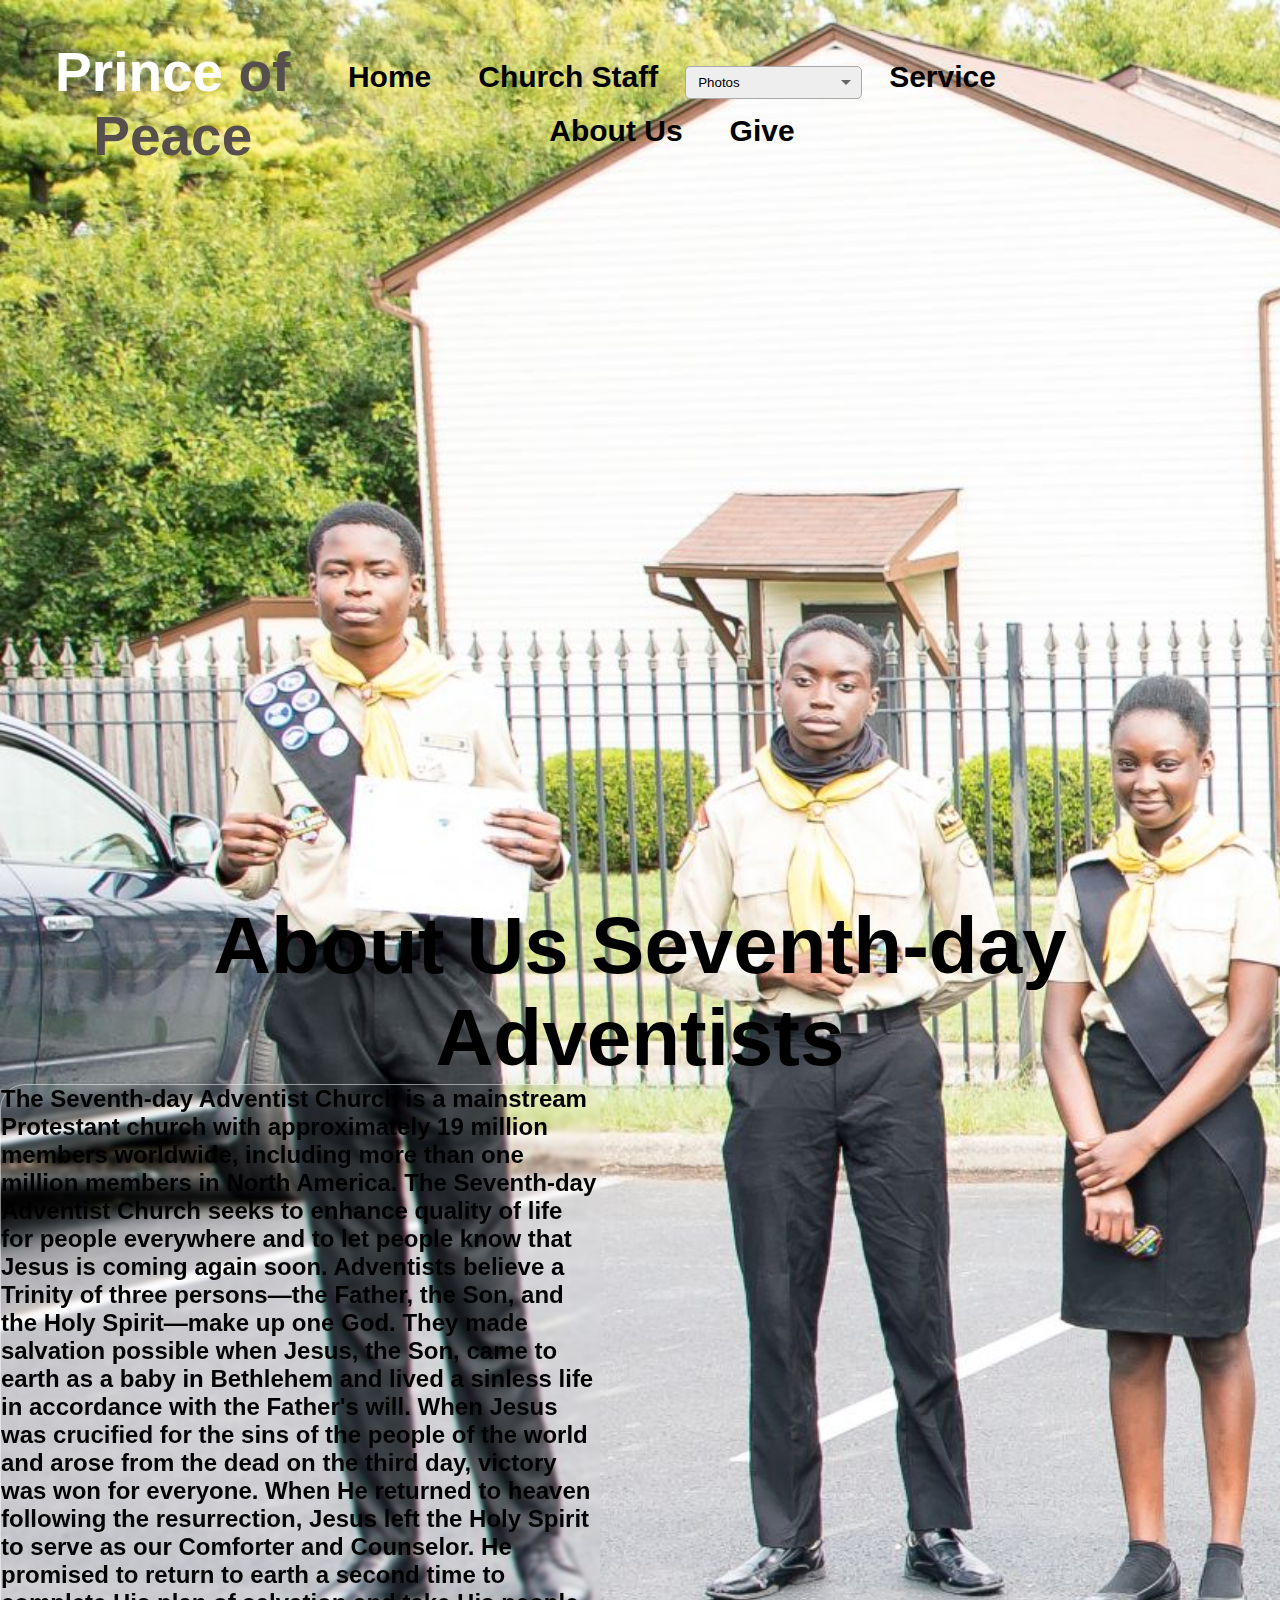
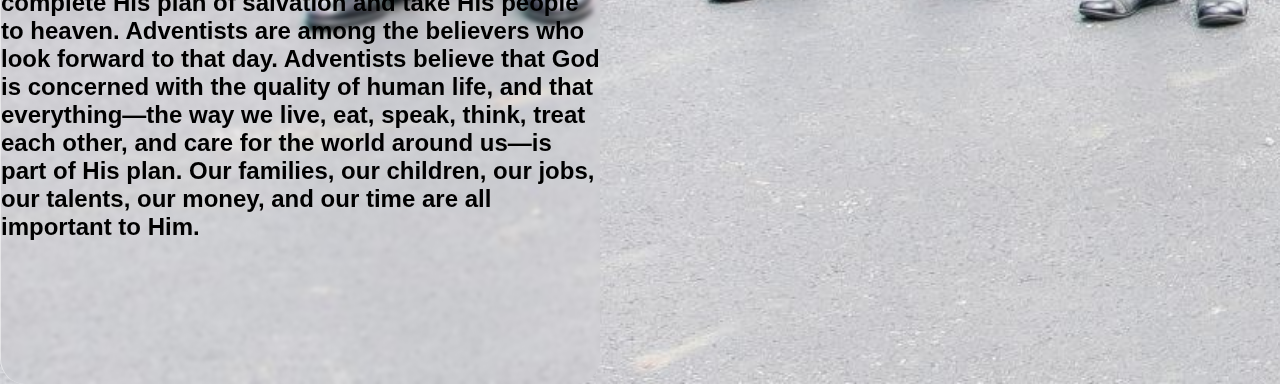
==== AboutUs.html @ 027e5aa0 "Co-authored-by: Rutherford <ruttherford@users.noreply.github.com> Co-authored-by: gideona1 <gideona1" ====
<!DOCTYPE html>
<html>
<head>
<title>About us</title>
<link rel="stylesheet" type="text/css" href="styles.css"/>
</head>
 
<style>
    * {
  margin: 0;
  padding: 0;
  box-sizing: border-box;
  font-family: Calibri,Candara,Segoe,Segoe UI,Optima,Arial,sans-serif; 
}
    body{
        background-size: cover;
        background-image: url(PF.jpeg);
        background-repeat: no-repeat;
 
    }
    h1 {
        text-align: center;
        position: relative;
        background-color: transparent;
        font-size: 5em;
    }
   p.bl {
    display: flex;
    text-align: left;
    justify-content: left;
    height: auto;
   
    width: 25em;
    min-height: 100vh;
    border-top: 1px solid rgba(255, 255, 255, 0.5);
    border-left: 1px solid rgba(255, 255, 255, 0.5);
    backdrop-filter: blur(2px);
    border-radius: 25px;
    font-family: Calibri,Candara,Segoe,Segoe UI,Optima,Arial,sans-serif; 
    font-weight: bolder;
    font-size: 150%;
   }
</style>

<body>
  <header>
    <div class="hero">
      <nav> 
      <h2 class="logo">Prince <span>of Peace</span> </h2>
      <ul>
         <li><button><a href="#">Home</a></button></li>
         <li><button><a href="Staff.html">Church Staff</a></button></li>
         <select class="select">
          <option disabled selected>Photos</option>
          <option value = "#">Education Department</option>
          <option value = "#">Pathfinder club</option>
          <option value = "#">Young Ladies</option>
          <option value = "#">Women's Ministry</option>
          <option value = "#">Men's Ministry</option>
         </select>
         <li> <button><a href="#">Service</a></button></li>

         <li><button> <a href="AboutUs.html">About Us</a></button></li>
         <li><button> <a href="https://adventistgiving.org/#/org/ANBF23/envelope/start">Give</a></button></li>
      </ul>

      </nav>
    </div>
  </header>
 
  <h1>About Us Seventh-day Adventists</h1>
  <p class="bl" >
    The Seventh-day Adventist Church is a mainstream Protestant church with approximately 19 million members worldwide, including more than one million members in North America. The Seventh-day Adventist Church seeks to enhance quality of life for people everywhere and to let people know that Jesus is coming again soon.
Adventists believe a Trinity of three persons—the Father, the Son, and the Holy Spirit—make up one God. They made salvation possible when Jesus, the Son, came to earth as a baby in Bethlehem and lived a sinless life in accordance with the Father's will. When Jesus was crucified for the sins of the people of the world and arose from the dead on the third day, victory was won for everyone.
When He returned to heaven following the resurrection, Jesus left the Holy Spirit to serve as our Comforter and Counselor. He promised to return to earth a second time to complete His plan of salvation and take His people to heaven. Adventists are among the believers who look forward to that day.
Adventists believe that God is concerned with the quality of human life, and that everything—the way we live, eat, speak, think, treat each other, and care for the world around us—is part of His plan. Our families, our children, our jobs, our talents, our money, and our time are all important to Him.
  </p>
</body>
 
</html>
---- styles.css ----
@import url("https://fonts.googleapis.com/css?family=Poppins:300,400,500,600,700,800,900&display=swap");

* {
  margin: 0;
  padding: 0;
  box-sizing: border-box;
  font-family: Calibri,Candara,Segoe,Segoe UI,Optima,Arial,sans-serif; 
}
a {text-decoration: none;
}
a:hover,a:focus,a:active,a:visited{
  text-decoration: none;
  color: black;
}

section {
  position: relative;
  width: 100%;
  height: 100vh;
  overflow: hidden;
  display: flex;
  justify-content: center;
  align-items: center;
  background-repeat: no-repeat;
  background-size: cover;
  background-image: url(Future10.jpg);
}
section:before {
  content: "";
  position: absolute;
  bottom: 0;
  width: 100%;
  height: 100px;
  z-index: 10000;
}
section:after {
  content: "";
  position: absolute;
  top: 0;
  left: 0;
  width: 100%;
  height: 100%;
  background-color: transparent ;
  mix-blend-mode: color;
}
section img {
  position: absolute;
  top: 0;
  left: 0;
  width: 100%;
  height: 100%;
  object-fit: cover;
  pointer-events: none;
}
#text {
  position: relative;
  color: #fff;
  font-size: 10em;
  z-index: 1;
}
header{
  text-align: center;
 
  width: 100%;
  
}
.hero  {
  height: 100vh;
 
  
}

.header overlay {
  width: 100%;
  height: 100%;
  padding: 50px;
  color: #ad2525;
  text-shadow: 1px 1px 1px #333;
  background-image: linear-gradient(
    135deg,
    #9f05ff69 10%,
    #fd5e086b 100%
  );
}
button {
  border: none;
  background: transparent;
  padding: 12px 40x;
  border-radius: 40px;

  color: rgb(0, 0, 0);
  font-weight: bold;
  font-size: 30px;
  transition: 0.4s;

}
button:hover {
  transform: scale(1.2);
  cursor: pointer;
  color: white;
  transition: 0.3s;
}
 

nav {
  display: flex;
  align-items: center;
  justify-content: space-between;
  background-color: transparent;
  color: rgb(255, 255, 255);
  padding-top: 40px;
  padding-left: 2%;
  padding-right: 20%;
  text-align: center;
  font-size: 25px;
}

nav ul li {
  list-style-type: none;
  display: inline-block;
  padding: 10px 20px;
}
nav ul li a {
  color: black;
  text-decoration: none;
  font-weight: bold;
}

nav ul li a:hover {
  color: white;
  transition: 0.3s;
}

.logo {
  color:white;
  font-size: 55px;
}
span {
  color: rgb(87, 78, 78);
}
 
.select{
  padding: 8px 12px;
  color: black; 
  background-color: #eeeeee;
  border: 1px solid darkgrey;
  cursor: pointer;
  border-radius: 5px;

  /*replace defult styling*/
  appearance: none;
  -webkit-appearance: none;
  -moz-appearance: none;
  background-image: url('data:image/svg+xml;utf8,<svg xmlns ="http://www.w3.org/2000/svg" width = "100" height = "50"><polygon points ="0,0 100, 0, 50,50" style ="fill:%23666666;" /></svg>');
  background-position: right 10px top 50%;
  background-repeat:no-repeat;
  background-size: 10px;
  padding-right: 30px;
}
.select :focus,
.select:hover{
  outline: none;
  border: 1px solid darkgrey
}

footer {
  background-color: #333;
  color: rgb(255, 255, 255);
  padding: 10px;
  text-align: center;
}


/* Responsive design */
@media screen and (max-width: 600px) {
  /* Styles for small screens */
  header,
  nav,
  section,
  footer {
    padding: 5px;
  }
}
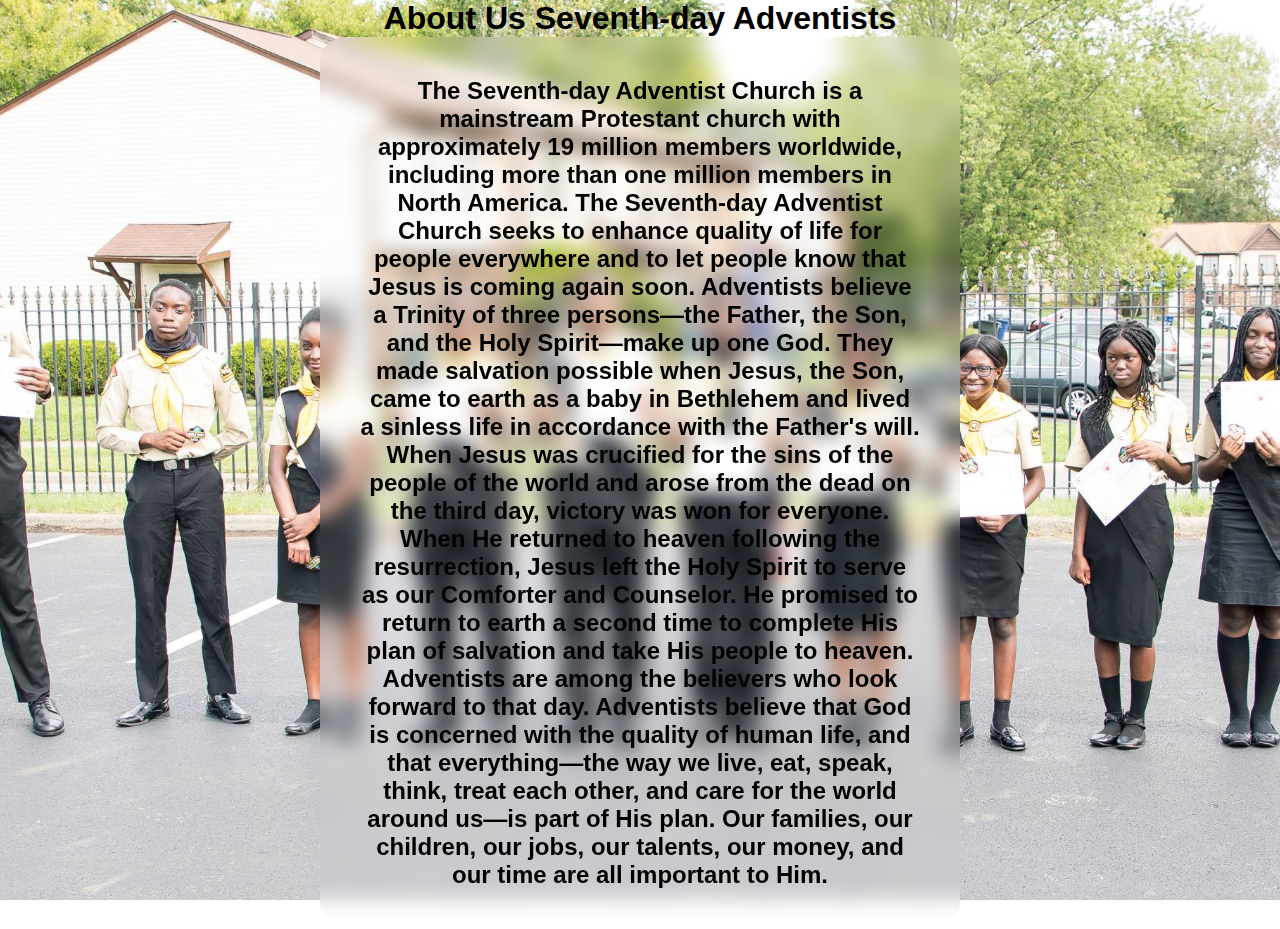
==== commit 90344aaa: "Co-authored-by: Rutherford <ruttherford@users.noreply.github.com>" ====
--- a/AboutUs.html
+++ b/AboutUs.html
@@ -1,80 +1,38 @@
 <!DOCTYPE html>
-<html>
-<head>
-<title>About us</title>
-<link rel="stylesheet" type="text/css" href="styles.css"/>
-</head>
- 
-<style>
-    * {
-  margin: 0;
-  padding: 0;
-  box-sizing: border-box;
-  font-family: Calibri,Candara,Segoe,Segoe UI,Optima,Arial,sans-serif; 
-}
-    body{
-        background-size: cover;
-        background-image: url(PF.jpeg);
-        background-repeat: no-repeat;
- 
-    }
-    h1 {
-        text-align: center;
-        position: relative;
-        background-color: transparent;
-        font-size: 5em;
-    }
-   p.bl {
-    display: flex;
-    text-align: left;
-    justify-content: left;
-    height: auto;
-   
-    width: 25em;
-    min-height: 100vh;
-    border-top: 1px solid rgba(255, 255, 255, 0.5);
-    border-left: 1px solid rgba(255, 255, 255, 0.5);
-    backdrop-filter: blur(2px);
-    border-radius: 25px;
-    font-family: Calibri,Candara,Segoe,Segoe UI,Optima,Arial,sans-serif; 
-    font-weight: bolder;
-    font-size: 150%;
-   }
-</style>
+<html lang="en">
+  <meta name="viewport" content="width=device-width, initial-scale=1.0">
+  <head>
+    <title>About us</title>
+    <link rel="stylesheet" type="text/css" href="styles.css" />
+    <link rel="stylesheet" type="text/css" href="navs.css" />
+    <link rel="stylesheet" type="text/css" href="aboutus.css" />
+    <script type="text/javascript" src="header.js" defer></script>
+  </head>
 
-<body>
-  <header>
-    <div class="hero">
-      <nav> 
-      <h2 class="logo">Prince <span>of Peace</span> </h2>
-      <ul>
-         <li><button><a href="#">Home</a></button></li>
-         <li><button><a href="Staff.html">Church Staff</a></button></li>
-         <select class="select">
-          <option disabled selected>Photos</option>
-          <option value = "#">Education Department</option>
-          <option value = "#">Pathfinder club</option>
-          <option value = "#">Young Ladies</option>
-          <option value = "#">Women's Ministry</option>
-          <option value = "#">Men's Ministry</option>
-         </select>
-         <li> <button><a href="#">Service</a></button></li>
-
-         <li><button> <a href="AboutUs.html">About Us</a></button></li>
-         <li><button> <a href="https://adventistgiving.org/#/org/ANBF23/envelope/start">Give</a></button></li>
-      </ul>
-
-      </nav>
-    </div>
-  </header>
- 
-  <h1>About Us Seventh-day Adventists</h1>
-  <p class="bl" >
-    The Seventh-day Adventist Church is a mainstream Protestant church with approximately 19 million members worldwide, including more than one million members in North America. The Seventh-day Adventist Church seeks to enhance quality of life for people everywhere and to let people know that Jesus is coming again soon.
-Adventists believe a Trinity of three persons—the Father, the Son, and the Holy Spirit—make up one God. They made salvation possible when Jesus, the Son, came to earth as a baby in Bethlehem and lived a sinless life in accordance with the Father's will. When Jesus was crucified for the sins of the people of the world and arose from the dead on the third day, victory was won for everyone.
-When He returned to heaven following the resurrection, Jesus left the Holy Spirit to serve as our Comforter and Counselor. He promised to return to earth a second time to complete His plan of salvation and take His people to heaven. Adventists are among the believers who look forward to that day.
-Adventists believe that God is concerned with the quality of human life, and that everything—the way we live, eat, speak, think, treat each other, and care for the world around us—is part of His plan. Our families, our children, our jobs, our talents, our money, and our time are all important to Him.
-  </p>
-</body>
- 
-</html>+  <body>
+    <pop-header></pop-header>
+    <h1>About Us Seventh-day Adventists</h1>
+    <p class="bl">
+      The Seventh-day Adventist Church is a mainstream Protestant church with
+      approximately 19 million members worldwide, including more than one
+      million members in North America. The Seventh-day Adventist Church seeks
+      to enhance quality of life for people everywhere and to let people know
+      that Jesus is coming again soon. Adventists believe a Trinity of three
+      persons—the Father, the Son, and the Holy Spirit—make up one God. They
+      made salvation possible when Jesus, the Son, came to earth as a baby in
+      Bethlehem and lived a sinless life in accordance with the Father's will.
+      When Jesus was crucified for the sins of the people of the world and arose
+      from the dead on the third day, victory was won for everyone. When He
+      returned to heaven following the resurrection, Jesus left the Holy Spirit
+      to serve as our Comforter and Counselor. He promised to return to earth a
+      second time to complete His plan of salvation and take His people to
+      heaven. Adventists are among the believers who look forward to that day.
+      Adventists believe that God is concerned with the quality of human life,
+      and that everything—the way we live, eat, speak, think, treat each other,
+      and care for the world around us—is part of His plan. Our families, our
+      children, our jobs, our talents, our money, and our time are all important
+      to Him.
+    </p>
+    <pop-footer>
+  </body>
+</html>
--- a/styles.css
+++ b/styles.css
@@ -1,88 +1,107 @@
- 
 @import url("https://fonts.googleapis.com/css?family=Poppins:300,400,500,600,700,800,900&display=swap");
 
 * {
   margin: 0;
   padding: 0;
   box-sizing: border-box;
-  font-family: Calibri,Candara,Segoe,Segoe UI,Optima,Arial,sans-serif; 
+  font-family: Cambria, Cochin, Georgia, Times, "Times New Roman", serif;
+  text-decoration: none;
+  list-style: none;
 }
-a {text-decoration: none;
+body {
+  width: 100%;
+  height: 100vh;
+  background-image: url(Future10.jpg);
+  background-size: cover;
+  background-position: center;
+  animation: change 20s infinite ease-in-out;/*switching speed*/
+  background-attachment: fixed;
 }
-a:hover,a:focus,a:active,a:visited{
-  text-decoration: none;
-  color: black;
+@keyframes change {
+  0% {
+    background-image: url(Future10.jpg);
+  }
+  10% {
+    background-image: url(PF.jpeg);
+  }
+  10% {
+    background-image: url(Future-1.jpg);
+  }
+}
+header {
+  position: sticky;
+  width: 100%;
+  top: 0;
+  z-index: 1000;
+  display: flex;
+  /* align-items: center; */
+  justify-content: center;  
+  padding: 35px, 15%;
+  background-color: #0000001f;
+  backdrop-filter: blur(15px);
 }
 
-section {
-  position: relative;
-  width: 100%;
-  height: 100vh;
-  overflow: hidden;
+.logo {
+  color: #fff;
+  font-size: 50px;
+  font-weight: 700;
+ 
+   margin-left: 4em;  
+    
+  /* display: flex; */
+}
+span {
+  color: rgb(87, 78, 78);
+   
+}
+.navbar {
   display: flex;
+    align-items: center;
   justify-content: center;
-  align-items: center;
-  background-repeat: no-repeat;
-  background-size: cover;
-  background-image: url(Future10.jpg);
+  top: 0px;
 }
-section:before {
-  content: "";
-  position: absolute;
-  bottom: 0;
-  width: 100%;
-  height: 100px;
-  z-index: 10000;
+.navbar a {
+  font-size: 2em;
+  font-weight: 500;
+  padding: 10px 20px;
+  color: #f5f5f5;
+  transition: transform 0.45s ease;
+  border-radius: 5px;
+  display: flex; /* flex behavior (displays children inline) */
+  justify-content: center; /* horizontal centering */
+  align-items: center; /* vertical centering */
+  margin: 0;
+  top: 0;
 }
-section:after {
-  content: "";
-  position: absolute;
-  top: 0;
-  left: 0;
-  width: 100%;
-  height: 100%;
-  background-color: transparent ;
-  mix-blend-mode: color;
+.navbar a:hover {
+  transform: scale(1.2);
+  backdrop-filter: 10px;
+  cursor: pointer;
 }
-section img {
-  position: absolute;
-  top: 0;
-  left: 0;
-  width: 100%;
-  height: 100%;
-  object-fit: cover;
-  pointer-events: none;
-}
-#text {
-  position: relative;
+#menu-icon {
+  font-size: 30px;
+  z-index: 10001;
   color: #fff;
-  font-size: 10em;
-  z-index: 1;
-}
-header{
-  text-align: center;
- 
-  width: 100%;
-  
-}
-.hero  {
-  height: 100vh;
- 
-  
+  cursor: pointer;
 }
 
-.header overlay {
-  width: 100%;
-  height: 100%;
-  padding: 50px;
-  color: #ad2525;
-  text-shadow: 1px 1px 1px #333;
-  background-image: linear-gradient(
-    135deg,
-    #9f05ff69 10%,
-    #fd5e086b 100%
-  );
+.header-btn a {
+  padding: 10px 20px;
+  color: #fff;
+  font-size: 15px;
+  font-weight: 6000;
 }
+.header-btn .Give {
+  background: green;
+  border: 2px solid;
+  border-radius: 5px;
+  transition: all 0.5s ease;
+}
+.header-btn .Give:hover {
+  border: 2px solid #c32865;
+  background: transparent;
+}
+
 button {
   border: none;
   background: transparent;
@@ -91,60 +110,22 @@
 
   color: rgb(0, 0, 0);
   font-weight: bold;
-  font-size: 30px;
+  /*font-size: 30px;*/
   transition: 0.4s;
-
 }
 button:hover {
   transform: scale(1.2);
   cursor: pointer;
   color: white;
   transition: 0.3s;
-}
- 
-
-nav {
-  display: flex;
-  align-items: center;
-  justify-content: space-between;
-  background-color: transparent;
-  color: rgb(255, 255, 255);
-  padding-top: 40px;
-  padding-left: 2%;
-  padding-right: 20%;
-  text-align: center;
-  font-size: 25px;
+  background-color: light greenyellow;
+  border-radius: 3px;
 }
 
-nav ul li {
-  list-style-type: none;
-  display: inline-block;
-  padding: 10px 20px;
-}
-nav ul li a {
+.select {
+  padding: 8px 12px;
   color: black;
-  text-decoration: none;
-  font-weight: bold;
-}
-
-nav ul li a:hover {
-  color: white;
-  transition: 0.3s;
-}
-
-.logo {
-  color:white;
-  font-size: 55px;
-}
-span {
-  color: rgb(87, 78, 78);
-}
- 
-.select{
-  padding: 8px 12px;
-  color: black; 
-  background-color: #eeeeee;
-  border: 1px solid darkgrey;
+  background-color: transparent;
   cursor: pointer;
   border-radius: 5px;
 
@@ -154,23 +135,26 @@
   -moz-appearance: none;
   background-image: url('data:image/svg+xml;utf8,<svg xmlns ="http://www.w3.org/2000/svg" width = "100" height = "50"><polygon points ="0,0 100, 0, 50,50" style ="fill:%23666666;" /></svg>');
   background-position: right 10px top 50%;
-  background-repeat:no-repeat;
+  background-repeat: no-repeat;
   background-size: 10px;
   padding-right: 30px;
 }
-.select :focus,
-.select:hover{
+
+.select:hover:focus {
   outline: none;
-  border: 1px solid darkgrey
+  border: 0.2px solid transparent;
 }
 
 footer {
-  background-color: #333;
+  backdrop-filter: blur(10px);
   color: rgb(255, 255, 255);
-  padding: 10px;
+  padding: 5px;
   text-align: center;
+  position: sticky;
+  bottom: 0%;
+  width: 100%;
+  height: 2.5rem;
 }
-
 
 /* Responsive design */
 @media screen and (max-width: 600px) {
@@ -182,4 +166,3 @@
     padding: 5px;
   }
 }
- --- a/aboutus.css
+++ b/aboutus.css
@@ -0,0 +1,38 @@
+* {
+    margin: 0;
+    padding: 0;
+    box-sizing: border-box;
+    font-family: Calibri,Candara,Segoe,Segoe UI,Optima,Arial,sans-serif; 
+  }
+      body{
+          background-size: cover;
+          background-image: url(PF.jpeg);
+          background-repeat: no-repeat;
+   
+      }
+      h1 {
+          text-align: center;
+          position: relative;
+          
+          font-size: 2em;
+        
+      }
+     p.bl {
+      display: flex;
+      margin-left: auto;
+      margin-right: auto;
+      text-align: center;
+      justify-content: center;
+      height: auto;
+      width: 50%;
+      padding: 40px;
+   
+
+   
+      backdrop-filter: blur(10px);
+      border-radius: 25px;
+      font-family: Calibri,Candara,Segoe,Segoe UI,Optima,Arial,sans-serif; 
+      font-weight: bolder;
+      font-size: 150%;
+     }
+     